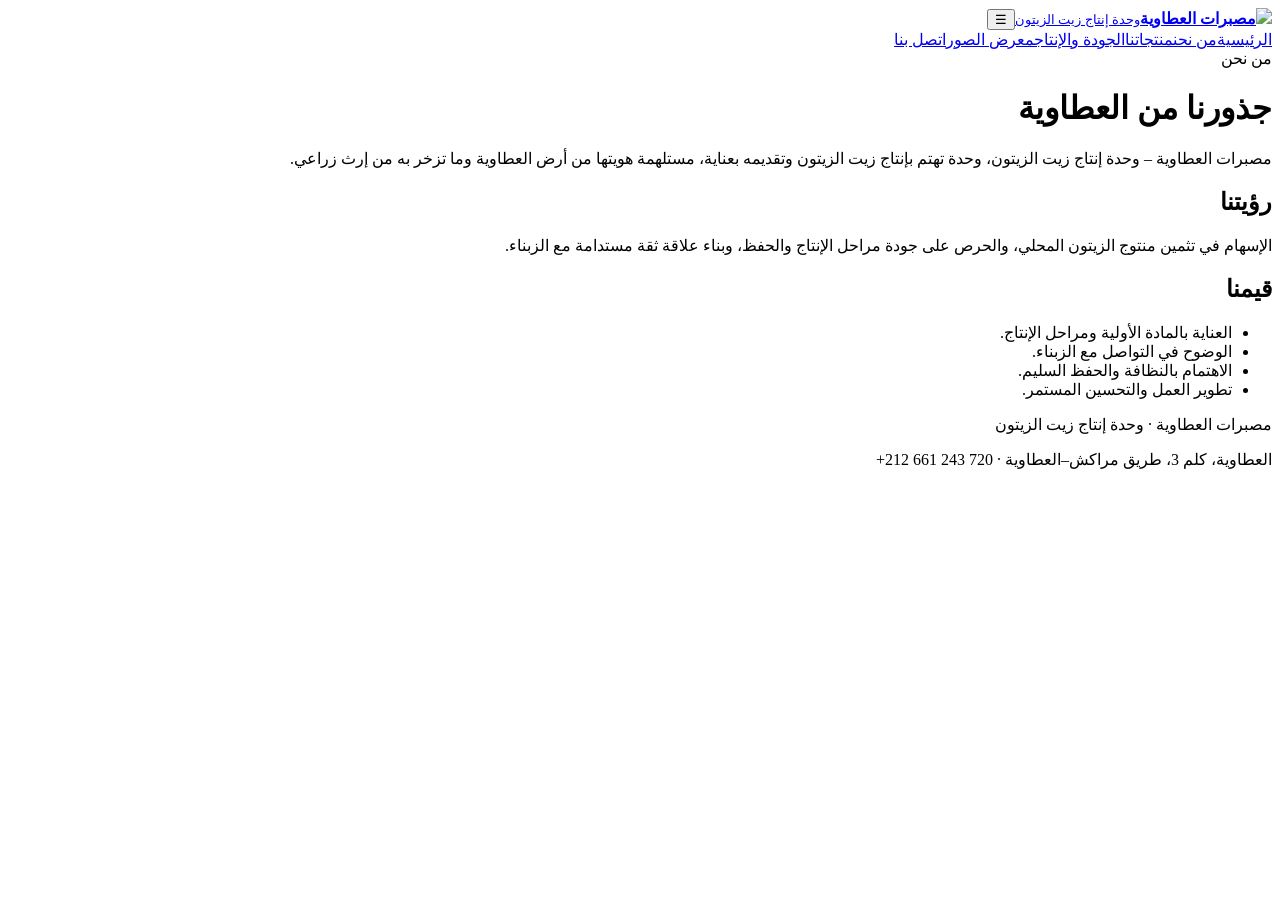
==== about.html @ 1544fd60 "Add files via upload" ====
<!doctype html><html lang="ar" dir="rtl"><head><meta charset="utf-8"><meta name="viewport" content="width=device-width,initial-scale=1"><title>من نحن | مصبرات العطاوية</title><link rel="stylesheet" href="assets/style.css"></head><body><header class="site-header"><a class="brand" href="index.html"><img src="assets/logo.svg"><span><b>مصبرات العطاوية</b><small>وحدة إنتاج زيت الزيتون</small></span></a><button class="menu-toggle" onclick="document.querySelector('.nav').classList.toggle('open')">☰</button><nav class="nav"><a href="index.html">الرئيسية</a><a class="active" href="about.html">من نحن</a><a href="products.html">منتجاتنا</a><a href="quality.html">الجودة والإنتاج</a><a href="gallery.html">معرض الصور</a><a href="contact.html">اتصل بنا</a></nav></header><main class="page"><span class="eyebrow">من نحن</span><h1>جذورنا من العطاوية</h1><p class="lead">مصبرات العطاوية – وحدة إنتاج زيت الزيتون، وحدة تهتم بإنتاج زيت الزيتون وتقديمه بعناية، مستلهمة هويتها من أرض العطاوية وما تزخر به من إرث زراعي.</p><div class="content-card"><h2>رؤيتنا</h2><p>الإسهام في تثمين منتوج الزيتون المحلي، والحرص على جودة مراحل الإنتاج والحفظ، وبناء علاقة ثقة مستدامة مع الزبناء.</p><h2>قيمنا</h2><ul><li>العناية بالمادة الأولية ومراحل الإنتاج.</li><li>الوضوح في التواصل مع الزبناء.</li><li>الاهتمام بالنظافة والحفظ السليم.</li><li>تطوير العمل والتحسين المستمر.</li></ul></div></main><footer class="footer"><p>مصبرات العطاوية · وحدة إنتاج زيت الزيتون</p><p>العطاوية، كلم 3، طريق مراكش–العطاوية · <span dir="ltr">+212 661 243 720</span></p></footer><script src="assets/app.js"></script></body></html>
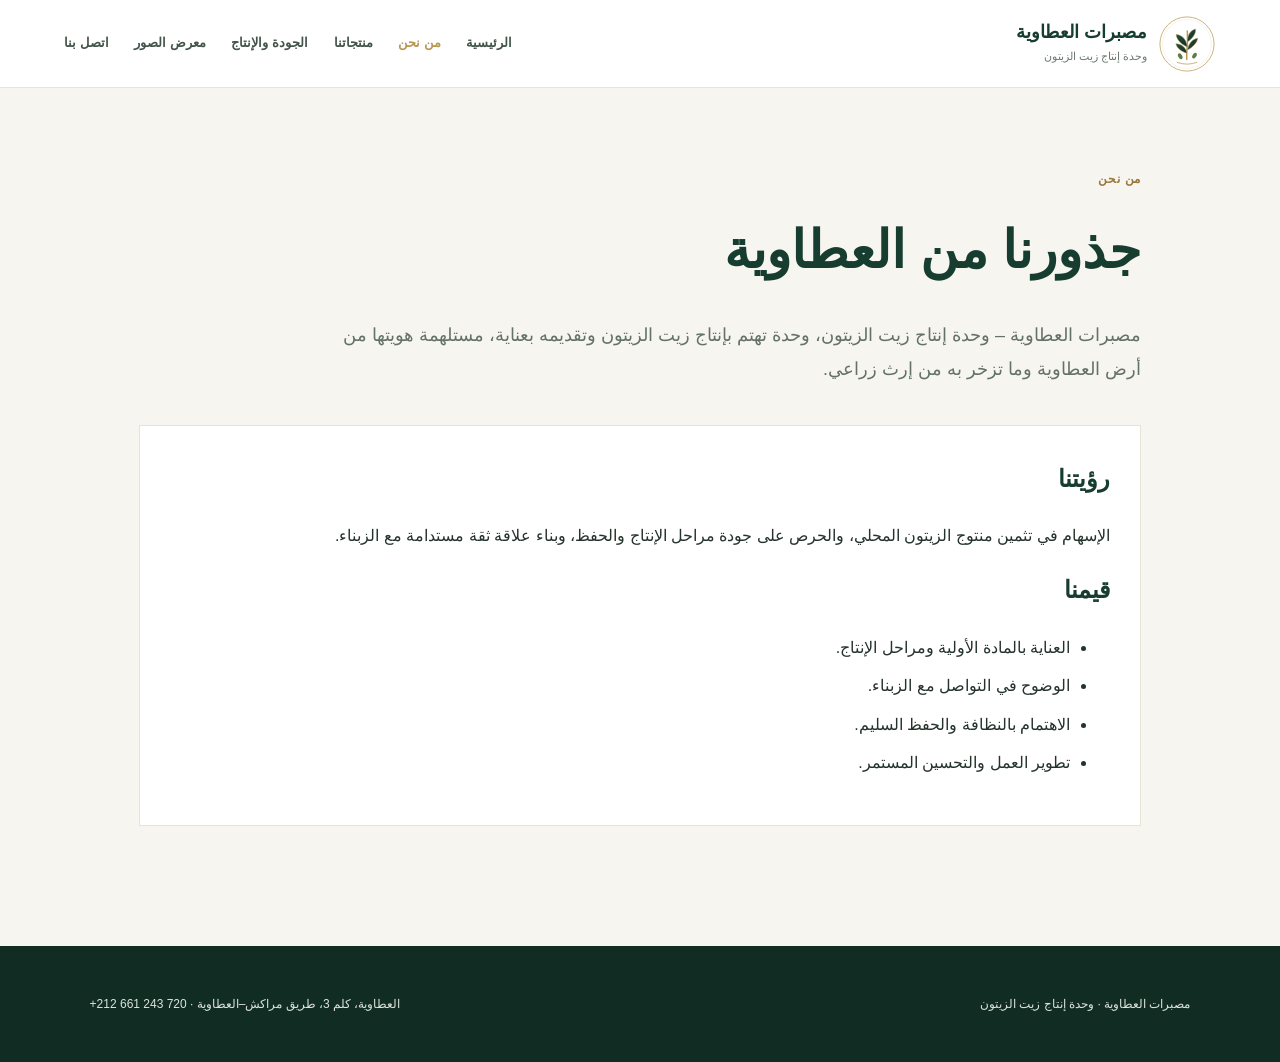
==== commit 78fdae76: "Add files via upload" ====
--- a/about.html
+++ b/about.html
@@ -1 +1,11 @@
-<!doctype html><html lang="ar" dir="rtl"><head><meta charset="utf-8"><meta name="viewport" content="width=device-width,initial-scale=1"><title>من نحن | مصبرات العطاوية</title><link rel="stylesheet" href="assets/style.css"></head><body><header class="site-header"><a class="brand" href="index.html"><img src="assets/logo.svg"><span><b>مصبرات العطاوية</b><small>وحدة إنتاج زيت الزيتون</small></span></a><button class="menu-toggle" onclick="document.querySelector('.nav').classList.toggle('open')">☰</button><nav class="nav"><a href="index.html">الرئيسية</a><a class="active" href="about.html">من نحن</a><a href="products.html">منتجاتنا</a><a href="quality.html">الجودة والإنتاج</a><a href="gallery.html">معرض الصور</a><a href="contact.html">اتصل بنا</a></nav></header><main class="page"><span class="eyebrow">من نحن</span><h1>جذورنا من العطاوية</h1><p class="lead">مصبرات العطاوية – وحدة إنتاج زيت الزيتون، وحدة تهتم بإنتاج زيت الزيتون وتقديمه بعناية، مستلهمة هويتها من أرض العطاوية وما تزخر به من إرث زراعي.</p><div class="content-card"><h2>رؤيتنا</h2><p>الإسهام في تثمين منتوج الزيتون المحلي، والحرص على جودة مراحل الإنتاج والحفظ، وبناء علاقة ثقة مستدامة مع الزبناء.</p><h2>قيمنا</h2><ul><li>العناية بالمادة الأولية ومراحل الإنتاج.</li><li>الوضوح في التواصل مع الزبناء.</li><li>الاهتمام بالنظافة والحفظ السليم.</li><li>تطوير العمل والتحسين المستمر.</li></ul></div></main><footer class="footer"><p>مصبرات العطاوية · وحدة إنتاج زيت الزيتون</p><p>العطاوية، كلم 3، طريق مراكش–العطاوية · <span dir="ltr">+212 661 243 720</span></p></footer><script src="assets/app.js"></script></body></html>+<!doctype html><html lang="ar" dir="rtl"><head><meta charset="utf-8"><meta name="viewport" content="width=device-width,initial-scale=1"><title>من نحن | مصبرات العطاوية</title><style>
+
+:root{--green:#173d30;--green2:#285641;--gold:#b99752;--cream:#f7f5ef;--ink:#24332b;--muted:#6c786f}*{box-sizing:border-box}body{margin:0;background:var(--cream);color:var(--ink);font-family:'Cairo',Tahoma,Arial,sans-serif;line-height:1.9}a{color:inherit;text-decoration:none}.site-header{height:auto;min-height:88px;padding:12px clamp(18px,5vw,76px);display:flex;align-items:center;justify-content:space-between;gap:22px;background:#fff;border-bottom:1px solid #e9e5da;position:sticky;top:0;z-index:5}.brand{display:flex;align-items:center;gap:11px;color:var(--green)}.brand img{width:58px;height:58px}.brand b{display:block;font-size:18px;line-height:1.4}.brand small{display:block;color:var(--muted);font-size:11px}.nav{display:flex;align-items:center;gap:clamp(12px,2vw,27px);font-size:13px;font-weight:700}.nav a{padding:8px 0;color:#43554a}.nav a:hover,.nav a.active{color:var(--gold)}.menu-toggle{display:none;background:none;border:0;font-size:25px;color:var(--green)}.hero{min-height:560px;padding:70px clamp(22px,8vw,120px);display:grid;grid-template-columns:1.05fr .95fr;align-items:center;gap:35px;background:radial-gradient(circle at 78% 42%,#e6e5d5 0,transparent 33%),linear-gradient(115deg,#f5f2e8,#e9eee5)}.eyebrow{color:#98783b;font-size:12px;font-weight:800;letter-spacing:.06em}.hero h1{font-size:clamp(44px,6vw,76px);line-height:1.25;color:var(--green);margin:12px 0 18px;font-weight:800}.hero h1 em{font-style:normal;color:var(--gold)}.hero-copy p{max-width:570px;color:#5c6a60;font-size:16px}.actions{display:flex;gap:12px;margin-top:27px;flex-wrap:wrap}.btn{display:inline-flex;justify-content:center;align-items:center;background:var(--green);color:white;padding:11px 25px;border:1px solid var(--green);border-radius:3px;font:700 13px 'Cairo',sans-serif;cursor:pointer}.btn:hover{background:var(--green2)}.btn-light{background:transparent;color:var(--green)}.hero-art{height:390px;position:relative;display:grid;place-items:center}.sun{position:absolute;width:310px;height:310px;border-radius:50%;background:#d9d7bd;opacity:.65}.hero-logo{position:relative;width:min(76%,330px);filter:drop-shadow(0 18px 18px #263c3022)}.art-note{position:absolute;bottom:15px;color:var(--green);letter-spacing:.18em;font-size:12px}.section{padding:85px clamp(22px,9vw,130px)}.intro{display:grid;grid-template-columns:1fr 1fr;gap:70px;align-items:center;background:#fff}.intro h2,.contact-strip h2{font-size:34px;line-height:1.5;color:var(--green);margin:10px 0}.intro p{color:var(--muted);max-width:590px}.tiles{display:grid;grid-template-columns:repeat(3,1fr);gap:18px}.tile{background:#fff;padding:30px;border:1px solid #e8e3d7;transition:.2s}.tile:hover{transform:translateY(-5px);border-color:var(--gold)}.tile span{color:var(--gold);font-weight:800}.tile h3{color:var(--green);font-size:23px;margin:12px 0 4px}.tile p{color:var(--muted);font-size:14px}.tile b{font-size:12px;color:#98783b}.quote{text-align:center;padding:65px 20px;background:var(--green);color:#fff}.quote p{font-size:clamp(22px,3vw,32px);margin:0 0 10px}.quote span{color:#d7c18d;font-size:13px}.contact-strip{padding:48px clamp(22px,9vw,130px);display:flex;justify-content:space-between;align-items:center;background:#e9e7d9}.contact-strip h2{font-size:26px;margin:4px 0}.footer{padding:35px clamp(22px,7vw,90px);background:#102c23;color:#dce4dc;display:flex;align-items:center;justify-content:space-between;gap:20px;flex-wrap:wrap;font-size:12px}.footer .brand{color:#fff}.footer .brand small{color:#b6c4b9}.footer .brand img{width:45px;height:45px}.footer>small{width:100%;color:#9aa99f}.page{max-width:1050px;margin:auto;padding:75px 24px 100px;min-height:65vh}.page h1{font-size:clamp(34px,5vw,52px);color:var(--green);margin:8px 0 18px}.lead{font-size:18px;color:#637167;max-width:800px;margin-bottom:38px}.content-card{background:#fff;border:1px solid #e8e3d7;padding:30px;margin:20px 0}.content-card h2{color:var(--green);margin-top:0}.content-card li{margin:8px 0}.product-grid{display:grid;grid-template-columns:repeat(2,1fr);gap:22px}.product-card{background:#fff;border:1px solid #e8e3d7;padding:20px}.product-card h2{color:var(--green)}.product-card p{color:var(--muted)}.product-card>a{color:#98783b;font-weight:700;font-size:13px}.product-visual{height:190px;display:grid;place-items:center;background:linear-gradient(135deg,#dfe7d9,#f2ead7);color:var(--green);font-size:27px;font-weight:800}.product-visual.bottle{background:linear-gradient(135deg,#d6ddc9,#e9e2ce)}.notice{background:#f1eddf;border-right:4px solid var(--gold);padding:14px 18px;color:#6b624e;font-size:13px;margin-top:28px}.warning{background:#fff1e8;border-color:#b96d40}.steps{display:grid;grid-template-columns:repeat(3,1fr);gap:18px}.steps>div{background:#fff;padding:25px;border-top:3px solid var(--gold)}.steps b{color:var(--gold)}.steps h2{color:var(--green);font-size:20px}.steps p{color:var(--muted);font-size:14px}.gallery-grid{display:grid;grid-template-columns:repeat(3,1fr);gap:16px}.gallery-grid div{height:210px;display:grid;place-items:center;background:linear-gradient(140deg,#dce5d8,#eee7d6);color:var(--green);font-weight:700}.contact-layout{display:grid;grid-template-columns:1fr 1fr;gap:20px}.contact-form label{display:block;font-weight:700;font-size:13px;margin:12px 0}.contact-form input,.contact-form textarea{display:block;width:100%;border:1px solid #d9ded7;background:#fcfcf9;padding:11px;font:14px 'Cairo',sans-serif;margin-top:5px;border-radius:2px}.contact-form small{display:block;color:var(--muted);margin-top:12px}.admin-body{background:#eef0e9}.admin-wrap{max-width:700px;margin:7vh auto;padding:20px}.admin-wrap>.brand{margin-bottom:20px}.admin-wrap h1{color:var(--green)}@media(max-width:850px){.site-header{flex-wrap:wrap}.menu-toggle{display:block}.nav{display:none;width:100%;flex-direction:column;align-items:stretch;gap:0}.nav.open{display:flex}.nav a{padding:9px 4px;border-top:1px solid #eee}.hero{grid-template-columns:1fr;padding-top:55px}.hero-art{height:270px;grid-row:1}.sun{width:230px;height:230px}.hero-logo{width:220px}.intro{grid-template-columns:1fr;gap:12px}.tiles,.steps{grid-template-columns:1fr}.footer{display:block}.footer>*{margin:12px 0}.contact-strip{gap:20px;flex-wrap:wrap}}@media(max-width:600px){.hero{min-height:auto}.hero h1{font-size:45px}.product-grid,.gallery-grid,.contact-layout{grid-template-columns:1fr}.page{padding-top:48px}.contact-strip h2{font-size:22px}}
+/* Robust mobile defaults */
+html{scroll-behavior:smooth}body{overflow-x:hidden}img,svg{max-width:100%}.site-header{width:100%}.nav a{text-decoration:none!important}.brand img{object-fit:contain}
+
+.logo-mark{display:inline-flex;align-items:center;justify-content:center;width:58px;height:58px;flex:0 0 58px}.logo-mark svg{width:100%;height:100%}.footer .logo-mark{width:45px;height:45px;flex-basis:45px}
+</style></head><body><header class="site-header"><a class="brand" href="index.html"><span class="logo-mark"><svg aria-hidden="true" focusable="false" xmlns="http://www.w3.org/2000/svg" viewBox="0 0 240 240"><defs><linearGradient id="g" x1="0" x2="1" y1="0" y2="1"><stop stop-color="#244f3d"/><stop offset="1" stop-color="#102e25"/></linearGradient></defs><circle cx="120" cy="120" r="112" fill="none" stroke="#b99752" stroke-width="3"/><circle cx="120" cy="120" r="101" fill="none" stroke="#b99752" stroke-opacity=".45"/><path d="M119 184 C117 146 125 112 121 66" fill="none" stroke="#b99752" stroke-width="6" stroke-linecap="round"/><path d="M121 132 C90 119 77 99 75 81 C98 82 117 99 121 132Z" fill="url(#g)" stroke="#b99752" stroke-width="2"/><path d="M122 111 C145 96 158 75 155 58 C133 64 121 84 122 111Z" fill="url(#g)" stroke="#b99752" stroke-width="2"/><path d="M120 158 C94 151 78 136 74 119 C98 119 115 135 120 158Z" fill="url(#g)" stroke="#b99752" stroke-width="2"/><path d="M122 145 C146 132 162 114 164 96 C140 101 126 119 122 145Z" fill="url(#g)" stroke="#b99752" stroke-width="2"/><ellipse cx="92" cy="171" rx="8" ry="13" transform="rotate(-30 92 171)" fill="#5e7d45"/><ellipse cx="151" cy="168" rx="8" ry="13" transform="rotate(30 151 168)" fill="#5e7d45"/><path d="M79 196 Q120 211 161 196" fill="none" stroke="#b99752" stroke-width="3" stroke-linecap="round"/></svg></span><span><b>مصبرات العطاوية</b><small>وحدة إنتاج زيت الزيتون</small></span></a><button class="menu-toggle" type="button" aria-label="فتح القائمة" onclick="document.querySelector('.nav').classList.toggle('open')">☰</button><nav class="nav"><a href="index.html">الرئيسية</a><a class="active" href="about.html">من نحن</a><a href="products.html">منتجاتنا</a><a href="quality.html">الجودة والإنتاج</a><a href="gallery.html">معرض الصور</a><a href="contact.html">اتصل بنا</a></nav></header><main class="page"><span class="eyebrow">من نحن</span><h1>جذورنا من العطاوية</h1><p class="lead">مصبرات العطاوية – وحدة إنتاج زيت الزيتون، وحدة تهتم بإنتاج زيت الزيتون وتقديمه بعناية، مستلهمة هويتها من أرض العطاوية وما تزخر به من إرث زراعي.</p><div class="content-card"><h2>رؤيتنا</h2><p>الإسهام في تثمين منتوج الزيتون المحلي، والحرص على جودة مراحل الإنتاج والحفظ، وبناء علاقة ثقة مستدامة مع الزبناء.</p><h2>قيمنا</h2><ul><li>العناية بالمادة الأولية ومراحل الإنتاج.</li><li>الوضوح في التواصل مع الزبناء.</li><li>الاهتمام بالنظافة والحفظ السليم.</li><li>تطوير العمل والتحسين المستمر.</li></ul></div></main><footer class="footer"><p>مصبرات العطاوية · وحدة إنتاج زيت الزيتون</p><p>العطاوية، كلم 3، طريق مراكش–العطاوية · <span dir="ltr">+212 661 243 720</span></p></footer><script>
+ document.querySelectorAll('#year').forEach(e=>e.textContent=new Date().getFullYear());
+ function sendWhatsApp(e){e.preventDefault();const n=document.getElementById('name').value.trim(),p=document.getElementById('phone').value.trim(),m=document.getElementById('message').value.trim();const text=`السلام عليكم، أنا ${n}. رقم هاتفي: ${p||'غير محدد'}.\nموضوع الاستفسار: ${m}`;window.open('https://wa.me/212661243720?text='+encodeURIComponent(text),'_blank','noopener');}
+</script></body></html>
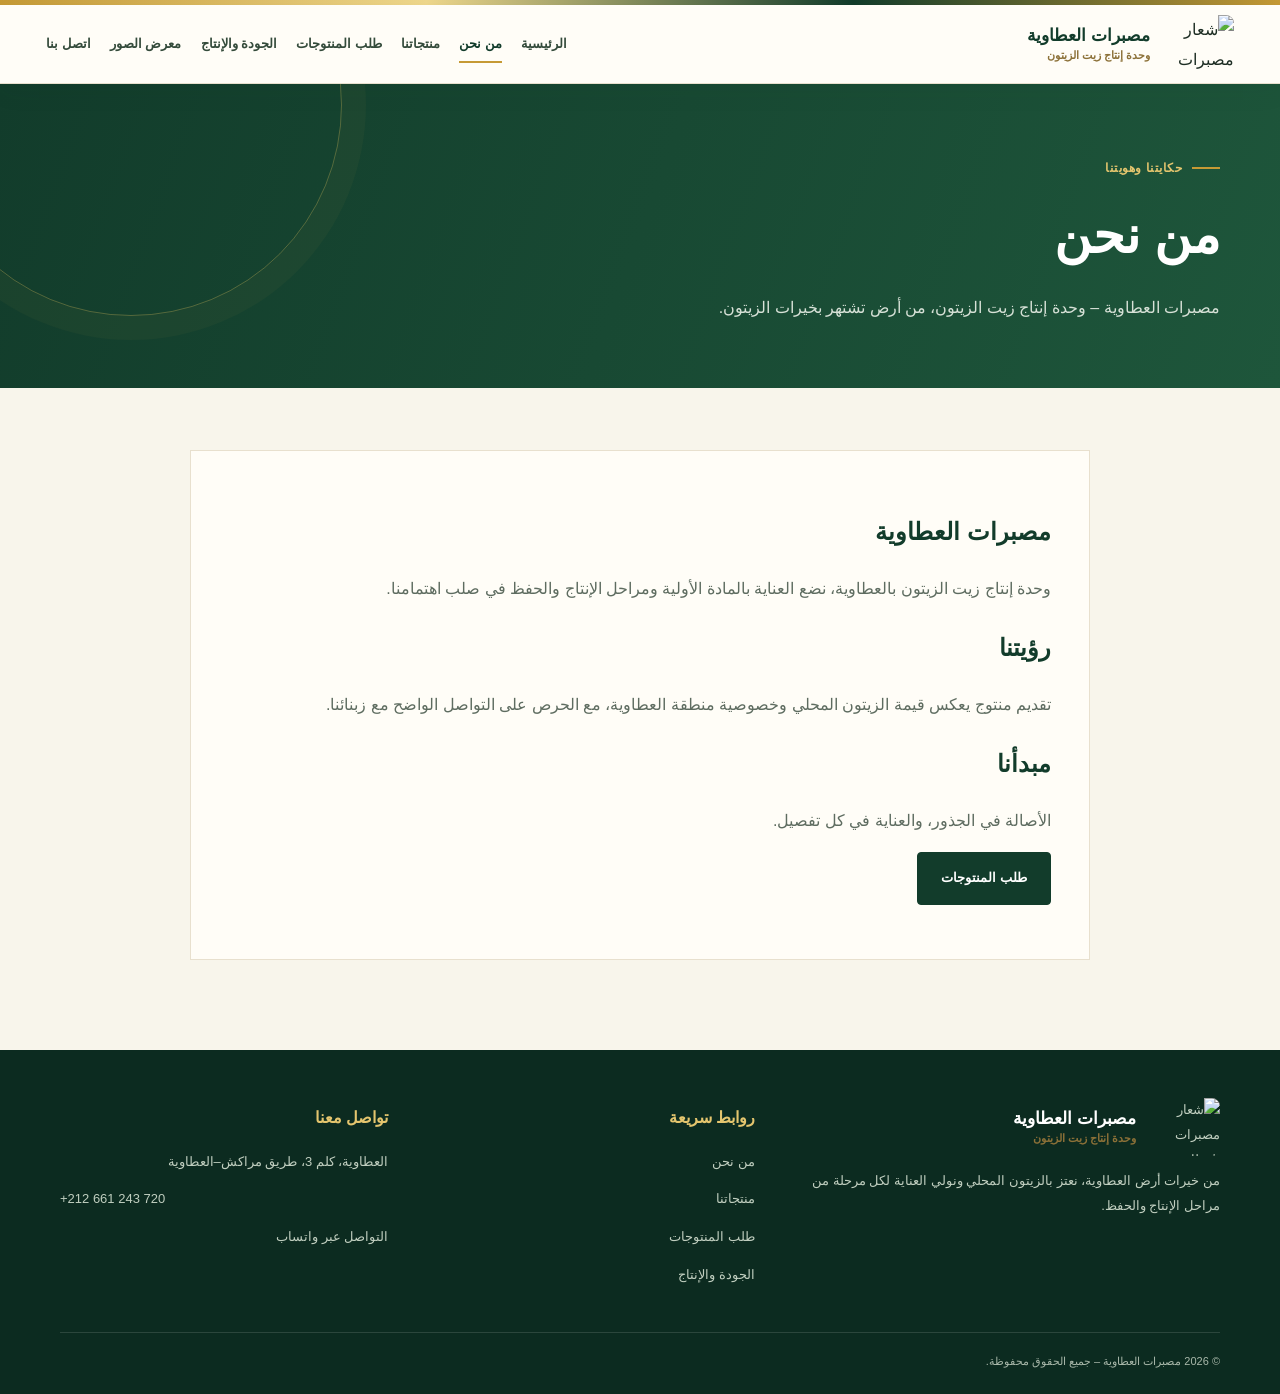
==== commit 650c3677: "Add files via upload" ====
--- a/about.html
+++ b/about.html
@@ -1,11 +1,38 @@
-<!doctype html><html lang="ar" dir="rtl"><head><meta charset="utf-8"><meta name="viewport" content="width=device-width,initial-scale=1"><title>من نحن | مصبرات العطاوية</title><style>
-
-:root{--green:#173d30;--green2:#285641;--gold:#b99752;--cream:#f7f5ef;--ink:#24332b;--muted:#6c786f}*{box-sizing:border-box}body{margin:0;background:var(--cream);color:var(--ink);font-family:'Cairo',Tahoma,Arial,sans-serif;line-height:1.9}a{color:inherit;text-decoration:none}.site-header{height:auto;min-height:88px;padding:12px clamp(18px,5vw,76px);display:flex;align-items:center;justify-content:space-between;gap:22px;background:#fff;border-bottom:1px solid #e9e5da;position:sticky;top:0;z-index:5}.brand{display:flex;align-items:center;gap:11px;color:var(--green)}.brand img{width:58px;height:58px}.brand b{display:block;font-size:18px;line-height:1.4}.brand small{display:block;color:var(--muted);font-size:11px}.nav{display:flex;align-items:center;gap:clamp(12px,2vw,27px);font-size:13px;font-weight:700}.nav a{padding:8px 0;color:#43554a}.nav a:hover,.nav a.active{color:var(--gold)}.menu-toggle{display:none;background:none;border:0;font-size:25px;color:var(--green)}.hero{min-height:560px;padding:70px clamp(22px,8vw,120px);display:grid;grid-template-columns:1.05fr .95fr;align-items:center;gap:35px;background:radial-gradient(circle at 78% 42%,#e6e5d5 0,transparent 33%),linear-gradient(115deg,#f5f2e8,#e9eee5)}.eyebrow{color:#98783b;font-size:12px;font-weight:800;letter-spacing:.06em}.hero h1{font-size:clamp(44px,6vw,76px);line-height:1.25;color:var(--green);margin:12px 0 18px;font-weight:800}.hero h1 em{font-style:normal;color:var(--gold)}.hero-copy p{max-width:570px;color:#5c6a60;font-size:16px}.actions{display:flex;gap:12px;margin-top:27px;flex-wrap:wrap}.btn{display:inline-flex;justify-content:center;align-items:center;background:var(--green);color:white;padding:11px 25px;border:1px solid var(--green);border-radius:3px;font:700 13px 'Cairo',sans-serif;cursor:pointer}.btn:hover{background:var(--green2)}.btn-light{background:transparent;color:var(--green)}.hero-art{height:390px;position:relative;display:grid;place-items:center}.sun{position:absolute;width:310px;height:310px;border-radius:50%;background:#d9d7bd;opacity:.65}.hero-logo{position:relative;width:min(76%,330px);filter:drop-shadow(0 18px 18px #263c3022)}.art-note{position:absolute;bottom:15px;color:var(--green);letter-spacing:.18em;font-size:12px}.section{padding:85px clamp(22px,9vw,130px)}.intro{display:grid;grid-template-columns:1fr 1fr;gap:70px;align-items:center;background:#fff}.intro h2,.contact-strip h2{font-size:34px;line-height:1.5;color:var(--green);margin:10px 0}.intro p{color:var(--muted);max-width:590px}.tiles{display:grid;grid-template-columns:repeat(3,1fr);gap:18px}.tile{background:#fff;padding:30px;border:1px solid #e8e3d7;transition:.2s}.tile:hover{transform:translateY(-5px);border-color:var(--gold)}.tile span{color:var(--gold);font-weight:800}.tile h3{color:var(--green);font-size:23px;margin:12px 0 4px}.tile p{color:var(--muted);font-size:14px}.tile b{font-size:12px;color:#98783b}.quote{text-align:center;padding:65px 20px;background:var(--green);color:#fff}.quote p{font-size:clamp(22px,3vw,32px);margin:0 0 10px}.quote span{color:#d7c18d;font-size:13px}.contact-strip{padding:48px clamp(22px,9vw,130px);display:flex;justify-content:space-between;align-items:center;background:#e9e7d9}.contact-strip h2{font-size:26px;margin:4px 0}.footer{padding:35px clamp(22px,7vw,90px);background:#102c23;color:#dce4dc;display:flex;align-items:center;justify-content:space-between;gap:20px;flex-wrap:wrap;font-size:12px}.footer .brand{color:#fff}.footer .brand small{color:#b6c4b9}.footer .brand img{width:45px;height:45px}.footer>small{width:100%;color:#9aa99f}.page{max-width:1050px;margin:auto;padding:75px 24px 100px;min-height:65vh}.page h1{font-size:clamp(34px,5vw,52px);color:var(--green);margin:8px 0 18px}.lead{font-size:18px;color:#637167;max-width:800px;margin-bottom:38px}.content-card{background:#fff;border:1px solid #e8e3d7;padding:30px;margin:20px 0}.content-card h2{color:var(--green);margin-top:0}.content-card li{margin:8px 0}.product-grid{display:grid;grid-template-columns:repeat(2,1fr);gap:22px}.product-card{background:#fff;border:1px solid #e8e3d7;padding:20px}.product-card h2{color:var(--green)}.product-card p{color:var(--muted)}.product-card>a{color:#98783b;font-weight:700;font-size:13px}.product-visual{height:190px;display:grid;place-items:center;background:linear-gradient(135deg,#dfe7d9,#f2ead7);color:var(--green);font-size:27px;font-weight:800}.product-visual.bottle{background:linear-gradient(135deg,#d6ddc9,#e9e2ce)}.notice{background:#f1eddf;border-right:4px solid var(--gold);padding:14px 18px;color:#6b624e;font-size:13px;margin-top:28px}.warning{background:#fff1e8;border-color:#b96d40}.steps{display:grid;grid-template-columns:repeat(3,1fr);gap:18px}.steps>div{background:#fff;padding:25px;border-top:3px solid var(--gold)}.steps b{color:var(--gold)}.steps h2{color:var(--green);font-size:20px}.steps p{color:var(--muted);font-size:14px}.gallery-grid{display:grid;grid-template-columns:repeat(3,1fr);gap:16px}.gallery-grid div{height:210px;display:grid;place-items:center;background:linear-gradient(140deg,#dce5d8,#eee7d6);color:var(--green);font-weight:700}.contact-layout{display:grid;grid-template-columns:1fr 1fr;gap:20px}.contact-form label{display:block;font-weight:700;font-size:13px;margin:12px 0}.contact-form input,.contact-form textarea{display:block;width:100%;border:1px solid #d9ded7;background:#fcfcf9;padding:11px;font:14px 'Cairo',sans-serif;margin-top:5px;border-radius:2px}.contact-form small{display:block;color:var(--muted);margin-top:12px}.admin-body{background:#eef0e9}.admin-wrap{max-width:700px;margin:7vh auto;padding:20px}.admin-wrap>.brand{margin-bottom:20px}.admin-wrap h1{color:var(--green)}@media(max-width:850px){.site-header{flex-wrap:wrap}.menu-toggle{display:block}.nav{display:none;width:100%;flex-direction:column;align-items:stretch;gap:0}.nav.open{display:flex}.nav a{padding:9px 4px;border-top:1px solid #eee}.hero{grid-template-columns:1fr;padding-top:55px}.hero-art{height:270px;grid-row:1}.sun{width:230px;height:230px}.hero-logo{width:220px}.intro{grid-template-columns:1fr;gap:12px}.tiles,.steps{grid-template-columns:1fr}.footer{display:block}.footer>*{margin:12px 0}.contact-strip{gap:20px;flex-wrap:wrap}}@media(max-width:600px){.hero{min-height:auto}.hero h1{font-size:45px}.product-grid,.gallery-grid,.contact-layout{grid-template-columns:1fr}.page{padding-top:48px}.contact-strip h2{font-size:22px}}
-/* Robust mobile defaults */
-html{scroll-behavior:smooth}body{overflow-x:hidden}img,svg{max-width:100%}.site-header{width:100%}.nav a{text-decoration:none!important}.brand img{object-fit:contain}
-
-.logo-mark{display:inline-flex;align-items:center;justify-content:center;width:58px;height:58px;flex:0 0 58px}.logo-mark svg{width:100%;height:100%}.footer .logo-mark{width:45px;height:45px;flex-basis:45px}
-</style></head><body><header class="site-header"><a class="brand" href="index.html"><span class="logo-mark"><svg aria-hidden="true" focusable="false" xmlns="http://www.w3.org/2000/svg" viewBox="0 0 240 240"><defs><linearGradient id="g" x1="0" x2="1" y1="0" y2="1"><stop stop-color="#244f3d"/><stop offset="1" stop-color="#102e25"/></linearGradient></defs><circle cx="120" cy="120" r="112" fill="none" stroke="#b99752" stroke-width="3"/><circle cx="120" cy="120" r="101" fill="none" stroke="#b99752" stroke-opacity=".45"/><path d="M119 184 C117 146 125 112 121 66" fill="none" stroke="#b99752" stroke-width="6" stroke-linecap="round"/><path d="M121 132 C90 119 77 99 75 81 C98 82 117 99 121 132Z" fill="url(#g)" stroke="#b99752" stroke-width="2"/><path d="M122 111 C145 96 158 75 155 58 C133 64 121 84 122 111Z" fill="url(#g)" stroke="#b99752" stroke-width="2"/><path d="M120 158 C94 151 78 136 74 119 C98 119 115 135 120 158Z" fill="url(#g)" stroke="#b99752" stroke-width="2"/><path d="M122 145 C146 132 162 114 164 96 C140 101 126 119 122 145Z" fill="url(#g)" stroke="#b99752" stroke-width="2"/><ellipse cx="92" cy="171" rx="8" ry="13" transform="rotate(-30 92 171)" fill="#5e7d45"/><ellipse cx="151" cy="168" rx="8" ry="13" transform="rotate(30 151 168)" fill="#5e7d45"/><path d="M79 196 Q120 211 161 196" fill="none" stroke="#b99752" stroke-width="3" stroke-linecap="round"/></svg></span><span><b>مصبرات العطاوية</b><small>وحدة إنتاج زيت الزيتون</small></span></a><button class="menu-toggle" type="button" aria-label="فتح القائمة" onclick="document.querySelector('.nav').classList.toggle('open')">☰</button><nav class="nav"><a href="index.html">الرئيسية</a><a class="active" href="about.html">من نحن</a><a href="products.html">منتجاتنا</a><a href="quality.html">الجودة والإنتاج</a><a href="gallery.html">معرض الصور</a><a href="contact.html">اتصل بنا</a></nav></header><main class="page"><span class="eyebrow">من نحن</span><h1>جذورنا من العطاوية</h1><p class="lead">مصبرات العطاوية – وحدة إنتاج زيت الزيتون، وحدة تهتم بإنتاج زيت الزيتون وتقديمه بعناية، مستلهمة هويتها من أرض العطاوية وما تزخر به من إرث زراعي.</p><div class="content-card"><h2>رؤيتنا</h2><p>الإسهام في تثمين منتوج الزيتون المحلي، والحرص على جودة مراحل الإنتاج والحفظ، وبناء علاقة ثقة مستدامة مع الزبناء.</p><h2>قيمنا</h2><ul><li>العناية بالمادة الأولية ومراحل الإنتاج.</li><li>الوضوح في التواصل مع الزبناء.</li><li>الاهتمام بالنظافة والحفظ السليم.</li><li>تطوير العمل والتحسين المستمر.</li></ul></div></main><footer class="footer"><p>مصبرات العطاوية · وحدة إنتاج زيت الزيتون</p><p>العطاوية، كلم 3، طريق مراكش–العطاوية · <span dir="ltr">+212 661 243 720</span></p></footer><script>
- document.querySelectorAll('#year').forEach(e=>e.textContent=new Date().getFullYear());
- function sendWhatsApp(e){e.preventDefault();const n=document.getElementById('name').value.trim(),p=document.getElementById('phone').value.trim(),m=document.getElementById('message').value.trim();const text=`السلام عليكم، أنا ${n}. رقم هاتفي: ${p||'غير محدد'}.\nموضوع الاستفسار: ${m}`;window.open('https://wa.me/212661243720?text='+encodeURIComponent(text),'_blank','noopener');}
-</script></body></html>+<!doctype html><html lang="ar" dir="rtl"><head><meta charset="utf-8"><meta name="viewport" content="width=device-width,initial-scale=1"><meta name="description" content="تعرف على مصبرات العطاوية ووحدة إنتاج زيت الزيتون"><meta name="theme-color" content="#123c2b"><title>من نحن | مصبرات العطاوية</title><style>
+:root{--forest:#123c2b;--forest2:#1e563b;--gold:#c69a35;--gold2:#e4c56e;--cream:#f8f5eb;--paper:#fffdf7;--ink:#1d2d23;--muted:#68756b;--line:#e8e0ce}
+*{box-sizing:border-box}html{scroll-behavior:smooth}body{margin:0;background:var(--cream);color:var(--ink);font-family:"Cairo","Noto Naskh Arabic",Tahoma,Arial,sans-serif;line-height:1.9}a{color:inherit;text-decoration:none}img{max-width:100%;display:block}
+.topline{height:5px;background:linear-gradient(90deg,var(--gold),#f0d98d,var(--forest),var(--gold))}
+.header{position:sticky;top:0;z-index:20;background:rgba(255,253,247,.96);backdrop-filter:blur(12px);border-bottom:1px solid var(--line);box-shadow:0 7px 25px #173b2810}
+.header-inner{max-width:1240px;margin:auto;padding:10px 26px;display:flex;align-items:center;justify-content:space-between;gap:24px}
+.brand{display:flex;align-items:center;gap:12px;min-width:230px}.brand img{width:72px;height:58px;object-fit:contain;object-position:center;border-radius:8px}.brand-name{font-size:17px;font-weight:900;color:var(--forest);line-height:1.35}.brand-name small{display:block;color:#8c7138;font-size:11px;font-weight:700}
+.nav{display:flex;align-items:center;gap:clamp(10px,1.5vw,22px);font-size:13px;font-weight:800;color:#344b3b}.nav a{padding:10px 0;position:relative;white-space:nowrap}.nav a:after{content:"";position:absolute;bottom:3px;right:0;width:0;height:2px;background:var(--gold);transition:.25s}.nav a:hover:after,.nav a.active:after{width:100%}.nav a.active{color:var(--forest)}
+.menu{display:none;border:1px solid var(--line);background:white;color:var(--forest);border-radius:9px;padding:8px 12px;font-size:22px}
+.container{width:min(1160px,calc(100% - 44px));margin:auto}.kicker{display:inline-flex;align-items:center;gap:10px;color:#94722d;font-size:12px;font-weight:900;letter-spacing:.04em}.kicker:before{content:"";width:28px;height:2px;background:var(--gold)}
+.btn{display:inline-flex;align-items:center;justify-content:center;gap:9px;padding:13px 23px;border-radius:4px;background:var(--forest);border:1px solid var(--forest);color:white;font-weight:900;font-size:13px;transition:.2s;cursor:pointer}.btn:hover{background:var(--forest2);transform:translateY(-2px)}.btn-outline{background:transparent;color:var(--forest)}.btn-gold{background:var(--gold);border-color:var(--gold);color:#182c1e}
+.hero{position:relative;overflow:hidden;background:radial-gradient(ellipse at 78% 50%,#e9e2c8 0,transparent 34%),linear-gradient(115deg,#f7f3e7 0%,#fdfbf5 52%,#e9eee2 100%);border-bottom:1px solid #e6dec9}
+.hero:before{content:"";position:absolute;inset:0;background:repeating-linear-gradient(135deg,transparent 0 45px,#b69a5310 46px 47px);pointer-events:none}
+.hero-grid{position:relative;max-width:1240px;margin:auto;min-height:610px;padding:60px 32px;display:grid;grid-template-columns:1fr 1.05fr;align-items:center;gap:42px}
+.hero-copy h1{font-size:clamp(42px,5.2vw,70px);line-height:1.3;color:var(--forest);margin:16px 0;font-weight:950;letter-spacing:-1.5px}.hero-copy h1 span{color:#a47a24}.hero-copy p{max-width:590px;color:#5e6c60;font-size:17px;line-height:2.1}.hero-actions{display:flex;gap:12px;flex-wrap:wrap;margin-top:28px}
+.hero-emblem{position:relative;display:flex;align-items:center;justify-content:center;min-height:450px}.hero-emblem:before{content:"";position:absolute;width:min(95%,510px);aspect-ratio:1;border-radius:50%;border:1px solid #c9a44d70;box-shadow:0 0 0 18px #c9a44d0b,0 0 0 42px #c9a44d08}.hero-emblem img{position:relative;width:min(100%,590px);filter:drop-shadow(0 22px 30px #223b251f);mix-blend-mode:multiply;border-radius:8px}
+.trustbar{background:var(--forest);color:#f8f3e4}.trust-inner{max-width:1160px;margin:auto;padding:17px 24px;display:flex;justify-content:space-between;gap:20px;flex-wrap:wrap;font-size:13px;font-weight:800}.trust-inner span{display:flex;gap:9px;align-items:center}.trust-inner b{color:var(--gold2)}
+.section{padding:82px 0}.section-head{text-align:center;max-width:720px;margin:0 auto 38px}.section-head h2{font-size:clamp(28px,3vw,42px);line-height:1.45;color:var(--forest);margin:10px 0}.section-head p{color:var(--muted);margin:0}
+.story{display:grid;grid-template-columns:1fr 1fr;gap:65px;align-items:center}.story-panel{background:var(--paper);padding:42px;border:1px solid var(--line);box-shadow:0 15px 45px #31412d09;position:relative}.story-panel:before{content:"";position:absolute;top:0;right:0;width:65px;height:4px;background:var(--gold)}.story-panel h2{font-size:34px;color:var(--forest);line-height:1.5;margin:12px 0}.story-panel p{color:var(--muted)}
+.story-seal{min-height:330px;display:grid;place-items:center;background:linear-gradient(145deg,#e8e7d6,#f8f3e4);border-radius:2px;position:relative;overflow:hidden}.story-seal img{width:86%;max-width:520px;mix-blend-mode:multiply}
+.cards{display:grid;grid-template-columns:repeat(3,1fr);gap:20px}.card{background:var(--paper);border:1px solid var(--line);padding:29px;transition:.25s;position:relative;overflow:hidden}.card:hover{transform:translateY(-6px);box-shadow:0 16px 35px #1e432411;border-color:#d3b66d}.card .num{font-size:12px;color:#a27c2c;font-weight:900;letter-spacing:.1em}.card h3{font-size:22px;color:var(--forest);margin:8px 0}.card p{font-size:14px;color:var(--muted);margin:0 0 14px}.card a{font-size:13px;color:#977027;font-weight:900}
+.banner{padding:55px 0;background:linear-gradient(110deg,#123c2b,#1d5238);color:white;position:relative;overflow:hidden}.banner:after{content:"";position:absolute;left:-90px;top:-170px;width:430px;height:430px;border:1px solid #d9b95c55;border-radius:50%;box-shadow:0 0 0 22px #d9b95c0a,0 0 0 50px #d9b95c08}.banner-inner{position:relative;z-index:1;display:flex;align-items:center;justify-content:space-between;gap:25px}.banner h2{font-size:30px;margin:0 0 5px}.banner p{margin:0;color:#d6e0d5;font-size:14px}
+.footer{background:#0c2b20;color:#e4eadf;padding:48px 0 22px}.footer-grid{display:grid;grid-template-columns:1.3fr 1fr 1fr;gap:38px}.footer .brand-name{color:white}.footer p,.footer a{color:#c0cebf;font-size:13px}.footer h3{font-size:16px;color:#e4c56e;margin-top:5px}.footer-bottom{border-top:1px solid #ffffff20;margin-top:32px;padding-top:18px;color:#a9b8aa;font-size:11px}
+.page-hero{background:linear-gradient(110deg,#123c2b,#1e563b);color:white;padding:65px 0;position:relative;overflow:hidden}.page-hero:after{content:"";position:absolute;left:-80px;top:-190px;width:420px;height:420px;border:1px solid #d9b95c55;border-radius:50%;box-shadow:0 0 0 24px #d9b95c0a}.page-hero h1{font-size:clamp(34px,4vw,52px);margin:8px 0;color:white}.page-hero p{max-width:700px;color:#d7e1d7;margin:0}.page-body{padding:62px 0 90px;min-height:50vh}.prose{max-width:900px;margin:auto;background:var(--paper);padding:38px;border:1px solid var(--line)}.prose h2{color:var(--forest)}.prose p,.prose li{color:#5e6c60}
+.product-grid{display:grid;grid-template-columns:repeat(2,1fr);gap:22px}.product-card{background:var(--paper);border:1px solid var(--line);padding:28px;display:grid;grid-template-columns:120px 1fr;gap:22px;align-items:center}.product-icon{height:120px;background:linear-gradient(145deg,#e7eadc,#f5e9c9);display:grid;place-items:center;font-size:48px;border-radius:2px}.product-card h2{color:var(--forest);font-size:21px;margin:0 0 5px}.product-card p{color:var(--muted);font-size:13px;margin:0 0 12px}
+.form-wrap{max-width:850px;margin:auto;background:var(--paper);border:1px solid var(--line);padding:clamp(22px,4vw,42px);box-shadow:0 18px 55px #1e43240c}.form-intro{margin-bottom:25px}.form-intro h2{color:var(--forest);font-size:27px;margin:0 0 8px}.form-intro p{color:var(--muted);font-size:14px;margin:0}.form-grid{display:grid;grid-template-columns:1fr 1fr;gap:17px}.field{margin-bottom:14px}.field.full{grid-column:1/-1}.field label{display:block;font-weight:900;color:#344b3b;font-size:13px;margin-bottom:6px}.field input,.field select,.field textarea{width:100%;padding:13px 14px;border:1px solid #dcd8ca;border-radius:3px;background:#fffefa;font:14px Tahoma,Arial,sans-serif;color:var(--ink);outline:none}.field input:focus,.field select:focus,.field textarea:focus{border-color:var(--gold);box-shadow:0 0 0 3px #c69a351c}.field textarea{min-height:100px;resize:vertical}.form-note{background:#f3efdf;padding:13px 16px;color:#74643d;font-size:12px;margin:18px 0}.form-actions{display:flex;gap:12px;flex-wrap:wrap;align-items:center}.form-actions small{color:var(--muted);font-size:11px}
+.contact-grid{display:grid;grid-template-columns:1fr 1fr;gap:22px}.contact-box{padding:30px;background:var(--paper);border:1px solid var(--line)}.contact-box h2{color:var(--forest);margin-top:0}.contact-box p{color:var(--muted)}
+@media(max-width:920px){.header-inner{flex-wrap:wrap}.menu{display:block}.nav{display:none;width:100%;flex-direction:column;align-items:stretch;gap:0;padding:5px 0 12px}.nav.open{display:flex}.nav a{padding:9px 4px;border-top:1px solid var(--line)}.nav a:after{display:none}.hero-grid{grid-template-columns:1fr;gap:10px;padding-top:38px}.hero-emblem{grid-row:1;min-height:300px}.hero-emblem img{max-width:500px;width:88%}.hero-emblem:before{width:70%}.hero-copy{text-align:center}.hero-copy p{margin:0 auto}.hero-actions{justify-content:center}.story{grid-template-columns:1fr;gap:25px}.cards{grid-template-columns:1fr 1fr}.footer-grid{grid-template-columns:1fr 1fr}}
+@media(max-width:620px){.container{width:calc(100% - 30px)}.header-inner{padding:8px 15px}.brand{min-width:0}.brand img{width:59px;height:48px}.brand-name{font-size:15px}.hero-grid{padding:28px 17px 48px;min-height:auto}.hero-emblem{min-height:225px}.hero-emblem img{width:100%;max-width:410px}.hero-copy h1{font-size:42px}.hero-copy p{font-size:15px}.trust-inner{justify-content:center;text-align:center;gap:9px 20px}.section{padding:55px 0}.story-panel{padding:25px}.story-panel h2{font-size:27px}.cards,.product-grid,.contact-grid,.footer-grid{grid-template-columns:1fr}.product-card{grid-template-columns:82px 1fr;padding:17px;gap:15px}.product-icon{height:82px;font-size:35px}.page-hero{padding:45px 0}.page-body{padding:38px 0 60px}.prose{padding:23px}.form-grid{grid-template-columns:1fr}.field.full{grid-column:auto}.banner-inner{display:block}.banner .btn{margin-top:18px}.footer{padding-top:35px}}
+</style></head><body><div class="topline"></div><header class="header"><div class="header-inner">
+<a class="brand" href="index.html"><img src="assets/association-logo.jpg" alt="شعار مصبرات العطاوية"><span class="brand-name">مصبرات العطاوية<small>وحدة إنتاج زيت الزيتون</small></span></a>
+<button class="menu" aria-label="فتح القائمة" onclick="document.querySelector('.nav').classList.toggle('open')">☰</button>
+<nav class="nav"><a class="" href="index.html">الرئيسية</a><a class="active" href="about.html">من نحن</a><a class="" href="products.html">منتجاتنا</a><a class="" href="order.html">طلب المنتوجات</a><a class="" href="quality.html">الجودة والإنتاج</a><a class="" href="gallery.html">معرض الصور</a><a class="" href="contact.html">اتصل بنا</a></nav></div></header><main><section class="page-hero"><div class="container"><span class="kicker" style="color:#e4c56e">حكايتنا وهويتنا</span><h1>من نحن</h1><p>مصبرات العطاوية – وحدة إنتاج زيت الزيتون، من أرض تشتهر بخيرات الزيتون.</p></div></section><section class="page-body"><div class="container"><div class="prose"><h2>مصبرات العطاوية</h2><p>وحدة إنتاج زيت الزيتون بالعطاوية، نضع العناية بالمادة الأولية ومراحل الإنتاج والحفظ في صلب اهتمامنا.</p><h2>رؤيتنا</h2><p>تقديم منتوج يعكس قيمة الزيتون المحلي وخصوصية منطقة العطاوية، مع الحرص على التواصل الواضح مع زبنائنا.</p><h2>مبدأنا</h2><p>الأصالة في الجذور، والعناية في كل تفصيل.</p><p><a class="btn" href="order.html">طلب المنتوجات</a></p></div></div></section></main><footer class="footer"><div class="container"><div class="footer-grid">
+<div><a class="brand" href="index.html"><img src="assets/association-logo.jpg" alt="شعار مصبرات العطاوية"><span class="brand-name">مصبرات العطاوية<small>وحدة إنتاج زيت الزيتون</small></span></a><p>من خيرات أرض العطاوية، نعتز بالزيتون المحلي ونولي العناية لكل مرحلة من مراحل الإنتاج والحفظ.</p></div>
+<div><h3>روابط سريعة</h3><p><a href="about.html">من نحن</a></p><p><a href="products.html">منتجاتنا</a></p><p><a href="order.html">طلب المنتوجات</a></p><p><a href="quality.html">الجودة والإنتاج</a></p></div>
+<div><h3>تواصل معنا</h3><p>العطاوية، كلم 3، طريق مراكش–العطاوية</p><p dir="ltr">+212 661 243 720</p><p><a href="https://wa.me/212661243720">التواصل عبر واتساب</a></p></div>
+</div><div class="footer-bottom">© <span id="year"></span> مصبرات العطاوية – جميع الحقوق محفوظة.</div></div></footer>
+<script>document.getElementById('year').textContent=new Date().getFullYear();</script></body></html>
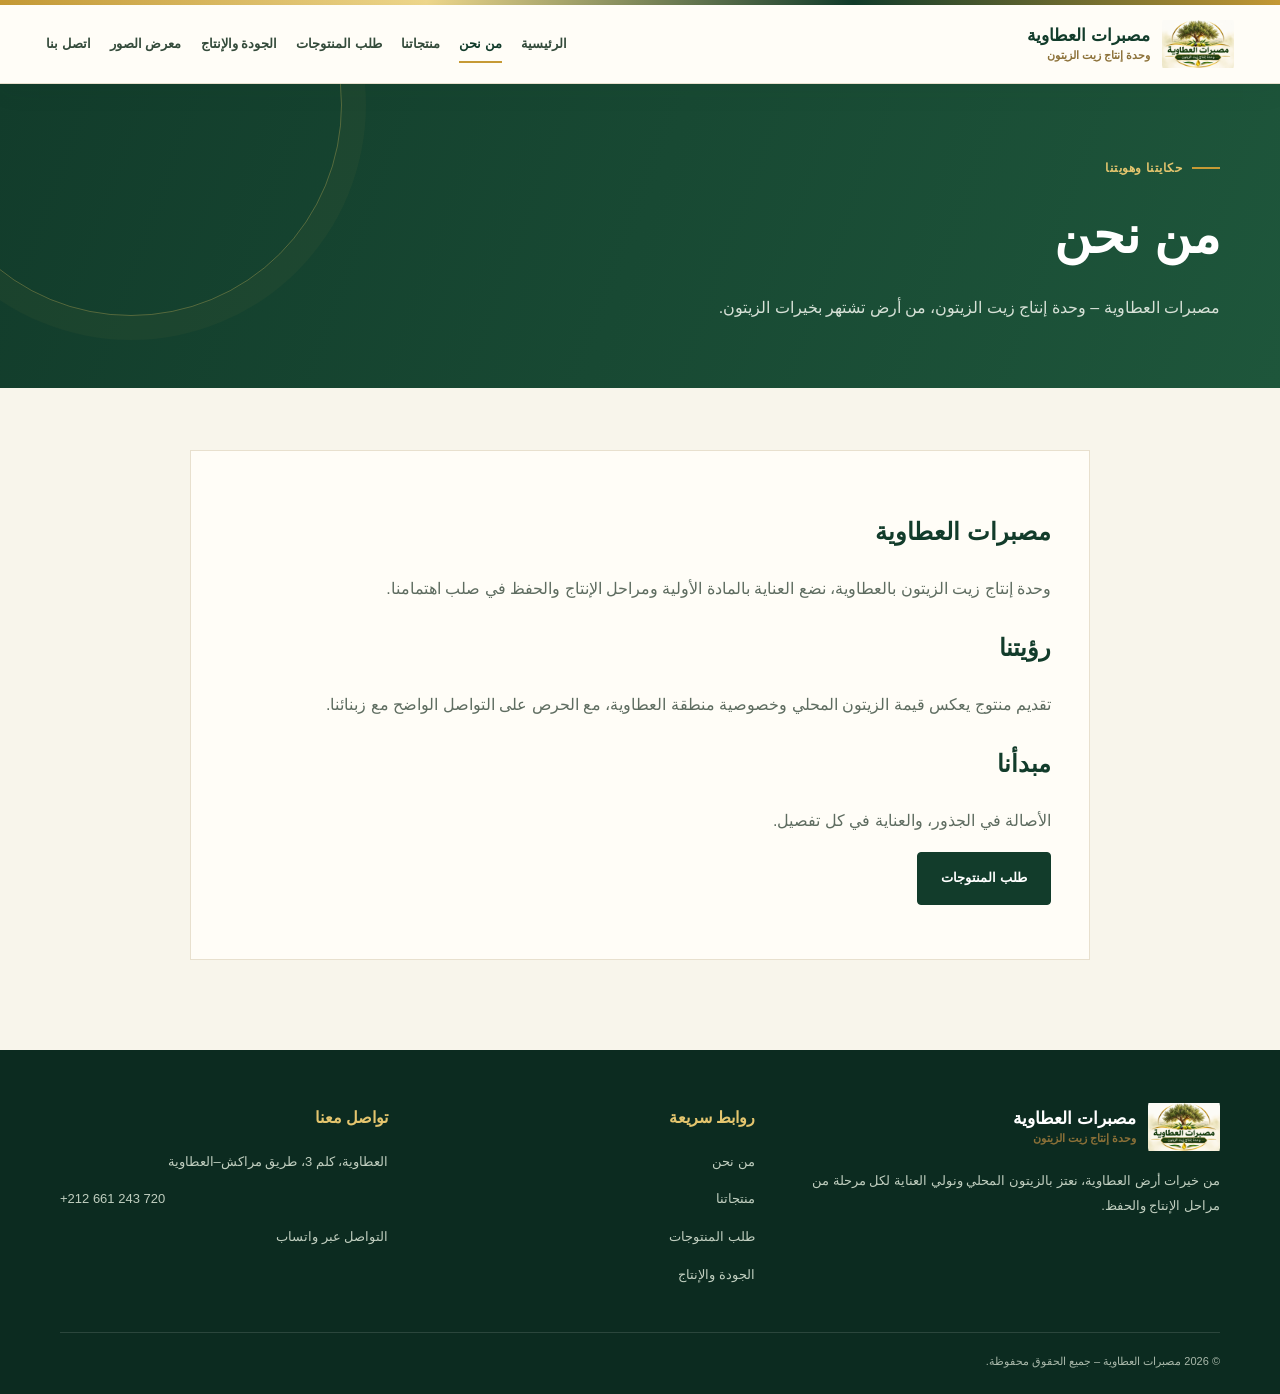
==== commit 924cf1d8: "Add files via upload" ====
--- a/about.html
+++ b/about.html
@@ -28,10 +28,10 @@
 @media(max-width:920px){.header-inner{flex-wrap:wrap}.menu{display:block}.nav{display:none;width:100%;flex-direction:column;align-items:stretch;gap:0;padding:5px 0 12px}.nav.open{display:flex}.nav a{padding:9px 4px;border-top:1px solid var(--line)}.nav a:after{display:none}.hero-grid{grid-template-columns:1fr;gap:10px;padding-top:38px}.hero-emblem{grid-row:1;min-height:300px}.hero-emblem img{max-width:500px;width:88%}.hero-emblem:before{width:70%}.hero-copy{text-align:center}.hero-copy p{margin:0 auto}.hero-actions{justify-content:center}.story{grid-template-columns:1fr;gap:25px}.cards{grid-template-columns:1fr 1fr}.footer-grid{grid-template-columns:1fr 1fr}}
 @media(max-width:620px){.container{width:calc(100% - 30px)}.header-inner{padding:8px 15px}.brand{min-width:0}.brand img{width:59px;height:48px}.brand-name{font-size:15px}.hero-grid{padding:28px 17px 48px;min-height:auto}.hero-emblem{min-height:225px}.hero-emblem img{width:100%;max-width:410px}.hero-copy h1{font-size:42px}.hero-copy p{font-size:15px}.trust-inner{justify-content:center;text-align:center;gap:9px 20px}.section{padding:55px 0}.story-panel{padding:25px}.story-panel h2{font-size:27px}.cards,.product-grid,.contact-grid,.footer-grid{grid-template-columns:1fr}.product-card{grid-template-columns:82px 1fr;padding:17px;gap:15px}.product-icon{height:82px;font-size:35px}.page-hero{padding:45px 0}.page-body{padding:38px 0 60px}.prose{padding:23px}.form-grid{grid-template-columns:1fr}.field.full{grid-column:auto}.banner-inner{display:block}.banner .btn{margin-top:18px}.footer{padding-top:35px}}
 </style></head><body><div class="topline"></div><header class="header"><div class="header-inner">
-<a class="brand" href="index.html"><img src="assets/association-logo.jpg" alt="شعار مصبرات العطاوية"><span class="brand-name">مصبرات العطاوية<small>وحدة إنتاج زيت الزيتون</small></span></a>
+<a class="brand" href="index.html"><img src="association-logo.jpg" alt="شعار مصبرات العطاوية"><span class="brand-name">مصبرات العطاوية<small>وحدة إنتاج زيت الزيتون</small></span></a>
 <button class="menu" aria-label="فتح القائمة" onclick="document.querySelector('.nav').classList.toggle('open')">☰</button>
 <nav class="nav"><a class="" href="index.html">الرئيسية</a><a class="active" href="about.html">من نحن</a><a class="" href="products.html">منتجاتنا</a><a class="" href="order.html">طلب المنتوجات</a><a class="" href="quality.html">الجودة والإنتاج</a><a class="" href="gallery.html">معرض الصور</a><a class="" href="contact.html">اتصل بنا</a></nav></div></header><main><section class="page-hero"><div class="container"><span class="kicker" style="color:#e4c56e">حكايتنا وهويتنا</span><h1>من نحن</h1><p>مصبرات العطاوية – وحدة إنتاج زيت الزيتون، من أرض تشتهر بخيرات الزيتون.</p></div></section><section class="page-body"><div class="container"><div class="prose"><h2>مصبرات العطاوية</h2><p>وحدة إنتاج زيت الزيتون بالعطاوية، نضع العناية بالمادة الأولية ومراحل الإنتاج والحفظ في صلب اهتمامنا.</p><h2>رؤيتنا</h2><p>تقديم منتوج يعكس قيمة الزيتون المحلي وخصوصية منطقة العطاوية، مع الحرص على التواصل الواضح مع زبنائنا.</p><h2>مبدأنا</h2><p>الأصالة في الجذور، والعناية في كل تفصيل.</p><p><a class="btn" href="order.html">طلب المنتوجات</a></p></div></div></section></main><footer class="footer"><div class="container"><div class="footer-grid">
-<div><a class="brand" href="index.html"><img src="assets/association-logo.jpg" alt="شعار مصبرات العطاوية"><span class="brand-name">مصبرات العطاوية<small>وحدة إنتاج زيت الزيتون</small></span></a><p>من خيرات أرض العطاوية، نعتز بالزيتون المحلي ونولي العناية لكل مرحلة من مراحل الإنتاج والحفظ.</p></div>
+<div><a class="brand" href="index.html"><img src="association-logo.jpg" alt="شعار مصبرات العطاوية"><span class="brand-name">مصبرات العطاوية<small>وحدة إنتاج زيت الزيتون</small></span></a><p>من خيرات أرض العطاوية، نعتز بالزيتون المحلي ونولي العناية لكل مرحلة من مراحل الإنتاج والحفظ.</p></div>
 <div><h3>روابط سريعة</h3><p><a href="about.html">من نحن</a></p><p><a href="products.html">منتجاتنا</a></p><p><a href="order.html">طلب المنتوجات</a></p><p><a href="quality.html">الجودة والإنتاج</a></p></div>
 <div><h3>تواصل معنا</h3><p>العطاوية، كلم 3، طريق مراكش–العطاوية</p><p dir="ltr">+212 661 243 720</p><p><a href="https://wa.me/212661243720">التواصل عبر واتساب</a></p></div>
 </div><div class="footer-bottom">© <span id="year"></span> مصبرات العطاوية – جميع الحقوق محفوظة.</div></div></footer>
